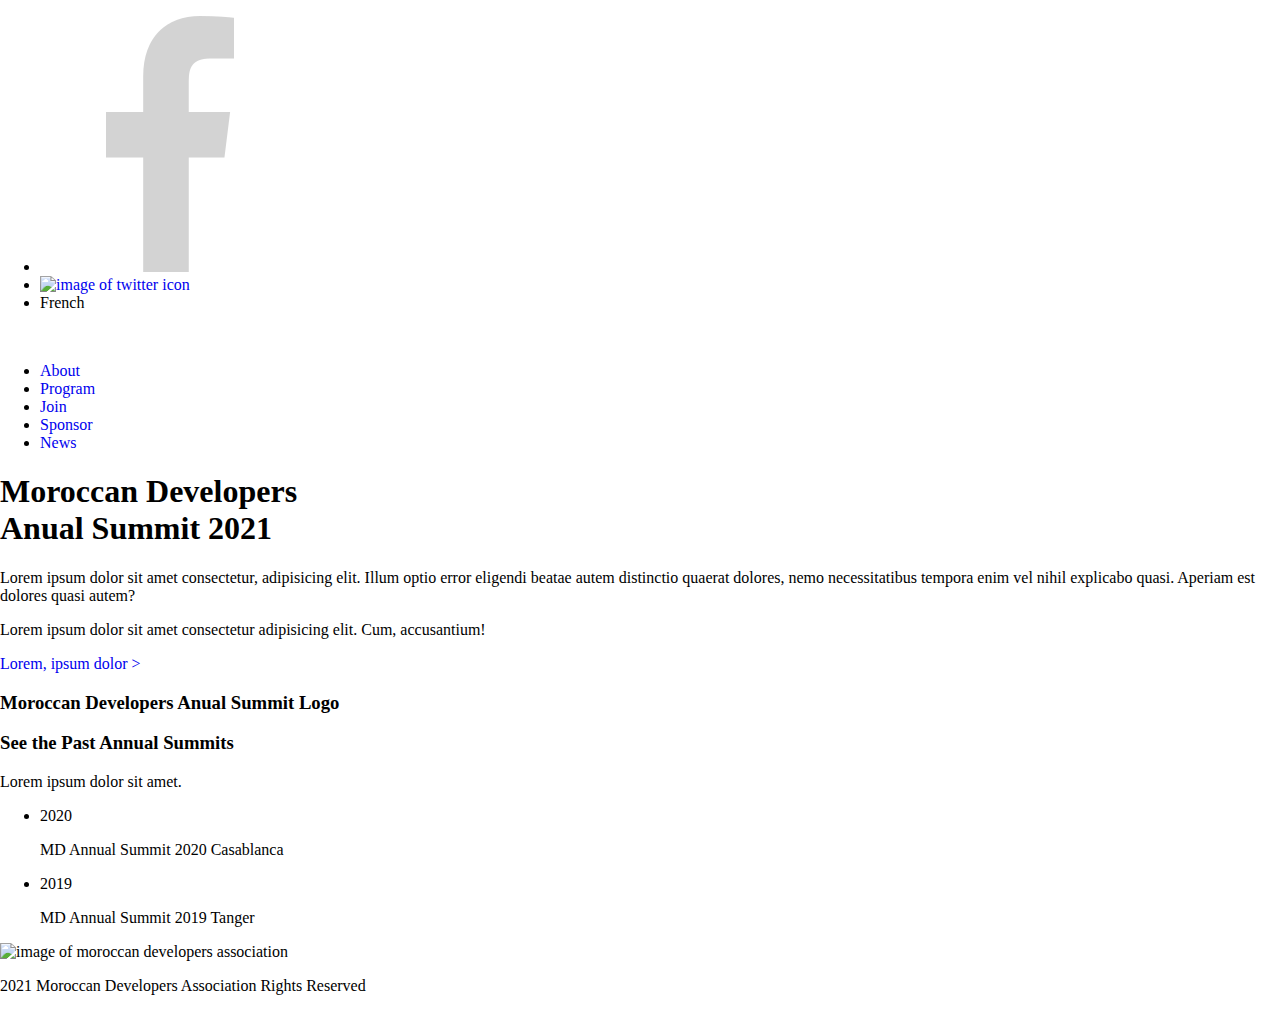
==== about.html @ 0aff1bce "Add html structure on the about page & speakers js to load the speakers" ====
<!DOCTYPE html>
<html lang="en">

<head>
    <meta charset="UTF-8">
    <meta http-equiv="X-UA-Compatible" content="IE=edge">
    <meta name="viewport" content="width=device-width, initial-scale=1.0">
    <link rel="stylesheet" href="./styles/index.css">
    <link rel="stylesheet" href="./styles/menu-btn.css">
    <title>Document</title>
</head>

<body>
    <header>
        <div class="upper-header desktop-version">
            <ul>
                <li><a href="#"><img src="./img/sponsors/facebook.png" alt="image of facebook icon"></a></li>
                <li><a href="#"><img src="./img/sponsors/twitter.png" alt="image of twitter icon"></a></li>
                <li>French</li>
            </ul>
        </div>
        <nav>
            <a class="desktop-version" href="./index.html"><img src="./img/event-logo-gray.png" alt=""></a>
            <div class="menu-btn">
                <div class="menu-burger"></div>
            </div>
            <ul class="desktop-version">
                <li><a href="./about.html">About</a></li>
                <li><a href="#">Program</a></li>
                <li><a href="#">Join</a></li>
                <li><a href="#">Sponsor</a></li>
                <li><a href="#">News</a></li>
            </ul>
        </nav>
    </header>
    <main>
        <h1>
            Moroccan Developers
            <br>
            Anual Summit 2021
        </h1>
        <div class="summary">
            Lorem ipsum dolor sit amet consectetur, adipisicing elit. Illum optio error eligendi beatae autem distinctio
            quaerat dolores, nemo necessitatibus tempora enim vel nihil explicabo quasi. Aperiam est dolores quasi
            autem?
        </div>
        <p>Lorem ipsum dolor sit amet consectetur adipisicing elit. Cum, accusantium!</p>
        <a class="email" href="#">Lorem, ipsum dolor ></a>
    </main>
    <section class="about-logo">
        <h3>Moroccan Developers Anual Summit Logo</h3>
    </section>
    <section class="past-summits">
        <h3>See the Past Annual Summits</h3>
        <p>Lorem ipsum dolor sit amet.</p>
        <ul class="summit">
            <li>
                <p>2020</p>
                <p>MD Annual Summit 2020 Casablanca</p>
            </li>
            <li>
                <p>2019</p>
                <p>MD Annual Summit 2019 Tanger</p>
            </li>
        </ul>
    </section>
    <footer>
        <img src="./img/logo-black.png" alt="image of moroccan developers association">
        <p>2021 Moroccan Developers Association Rights Reserved</p>
    </footer>
    <script src="./dynamic/menu-logo.js"></script>
</body>

</html>
---- styles/index.css ----
body {
  padding: 0;
  margin: 0;
}

.desktop-version {
  display: none;
}

a {
  text-decoration: none;
}

@media screen and (min-width: 768px) {
  .mobile-version {
    display: none;
  }

  .menu-btn {
    display: none;
  }

  .desktop-version {
    display: block;
  }
}
---- styles/menu-btn.css ----
.menu-btn {
  position: relative;
  display: flex;
  justify-content: center;
  align-items: center;
  width: 80px;
  height: 80px;
}

.menu-burger {
  width: 40px;
  height: 4px;
  background: #272a31;
  transition: all 0.5s ease-in-out;
  -webkit-transition: all 0.5s ease-in-out;
  -moz-transition: all 0.5s ease-in-out;
  -ms-transition: all 0.5s ease-in-out;
  -o-transition: all 0.5s ease-in-out;
}

.menu-burger::before,
.menu-burger::after {
  content: '';
  position: absolute;
  width: 40px;
  height: 4px;
  background: #272a31;
  transition: all 0.5s ease-in-out;
  -webkit-transition: all 0.5s ease-in-out;
  -moz-transition: all 0.5s ease-in-out;
  -ms-transition: all 0.5s ease-in-out;
  -o-transition: all 0.5s ease-in-out;
}

.menu-burger::before {
  transform: translateY(-16px);
}

.menu-burger::after {
  transform: translateY(16px);
}

.menu-btn.open-menu .menu-burger {
  transform: translateX(-50px);
  background: transparent;
  -webkit-transform: translateX(-50px);
  -moz-transform: translateX(-50px);
  -ms-transform: translateX(-50px);
  -o-transform: translateX(-50px);
}

.menu-btn.open-menu .menu-burger::before {
  transform: rotate(45deg) translate(40px, -40px);
  -webkit-transform: rotate(45deg) translate(40px, -40px);
  -moz-transform: rotate(45deg) translate(40px, -40px);
  -ms-transform: rotate(45deg) translate(40px, -40px);
  -o-transform: rotate(45deg) translate(40px, -40px);
}

.menu-btn.open-menu .menu-burger::after {
  transform: rotate(-45deg) translate(40px, 40px);
  -webkit-transform: rotate(-45deg) translate(40px, 40px);
  -moz-transform: rotate(-45deg) translate(40px, 40px);
  -ms-transform: rotate(-45deg) translate(40px, 40px);
  -o-transform: rotate(-45deg) translate(40px, 40px);
}

@media screen and (min-width: 768px) {
  .menu-btn {
    display: none;
  }
}
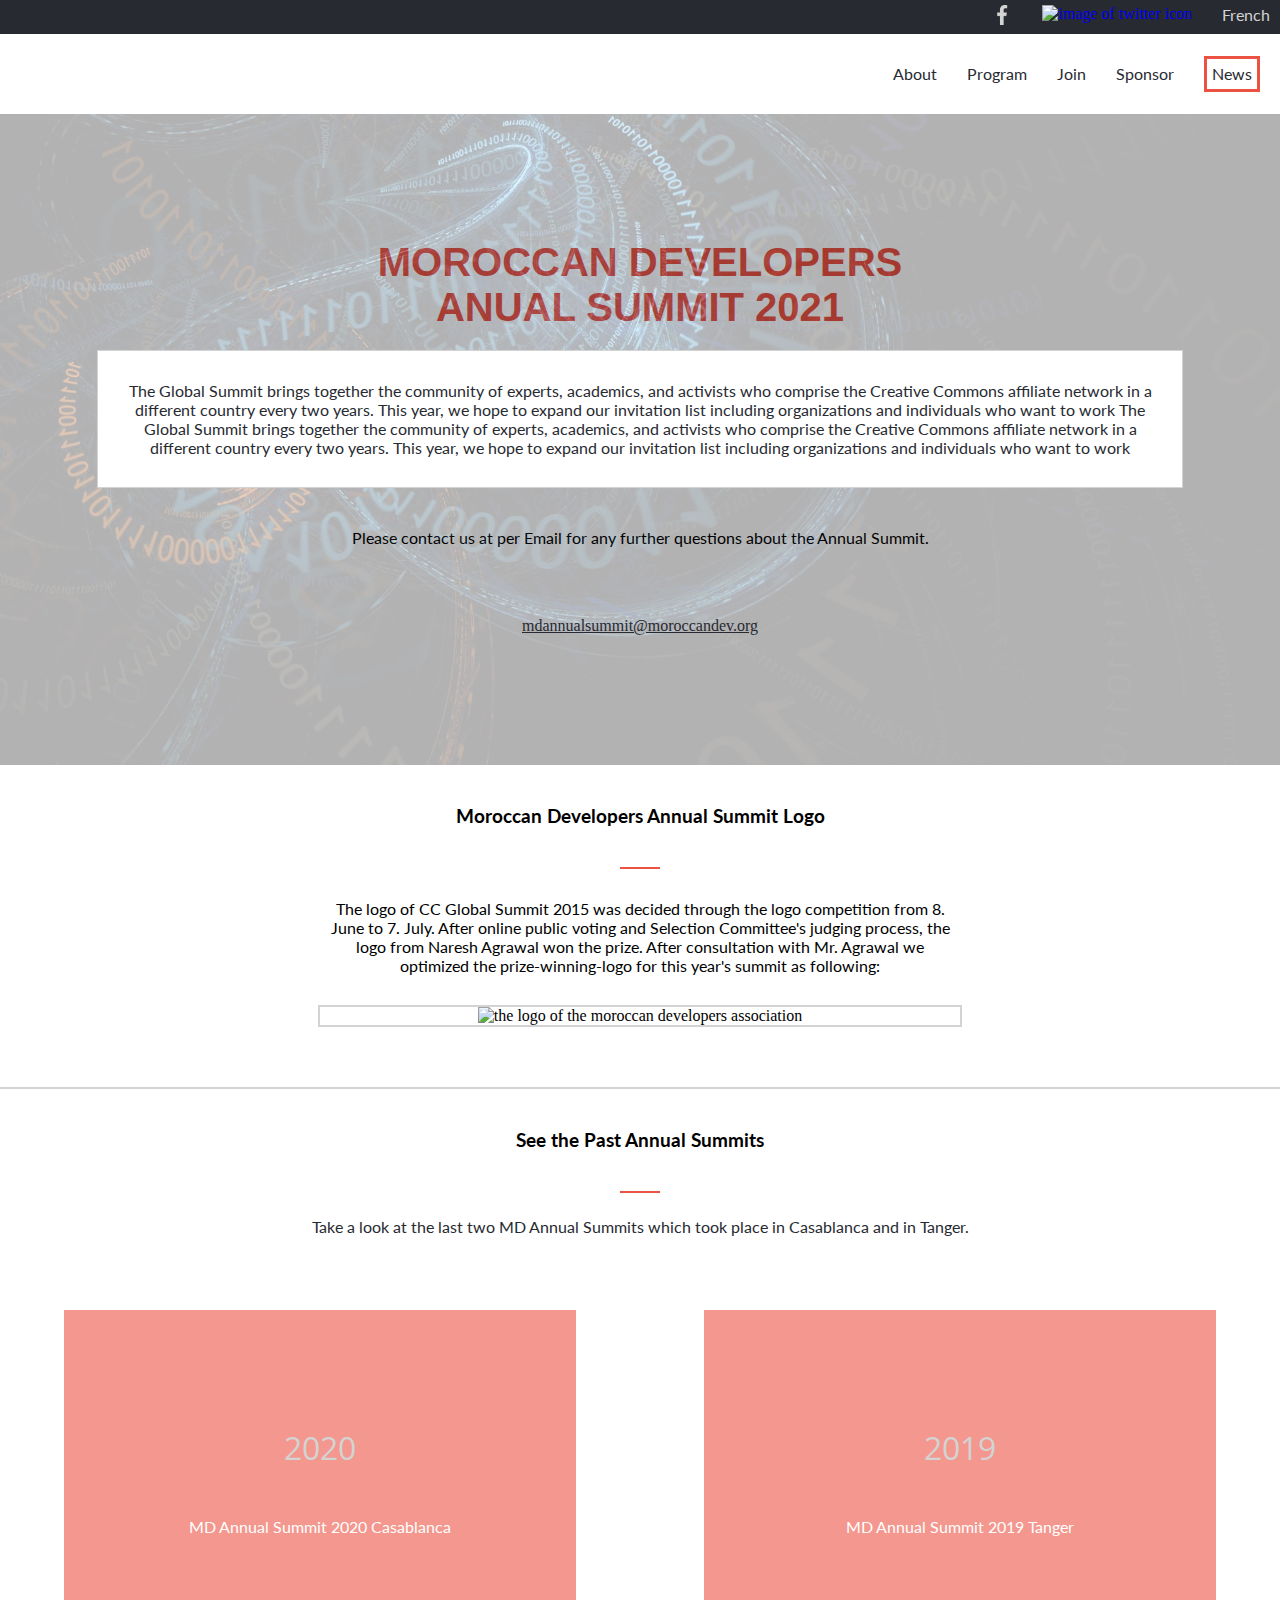
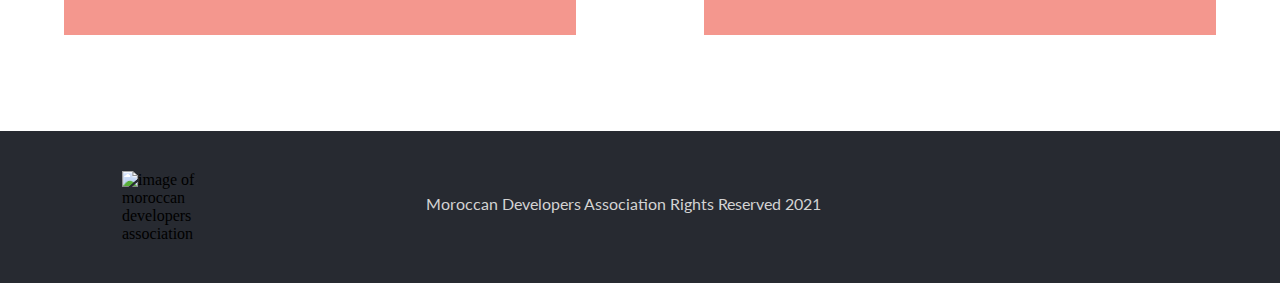
==== commit 0bd0a2a3: "Fix linter errors" ====
--- a/about.html
+++ b/about.html
@@ -5,9 +5,11 @@
     <meta charset="UTF-8">
     <meta http-equiv="X-UA-Compatible" content="IE=edge">
     <meta name="viewport" content="width=device-width, initial-scale=1.0">
+    <script src="https://kit.fontawesome.com/4f02d055e5.js" crossorigin="anonymous"></script>
     <link rel="stylesheet" href="./styles/index.css">
     <link rel="stylesheet" href="./styles/menu-btn.css">
-    <title>Document</title>
+    <link rel="stylesheet" href="./styles/menu.css">
+    <title>About</title>
 </head>
 
 <body>
@@ -16,59 +18,82 @@
             <ul>
                 <li><a href="#"><img src="./img/sponsors/facebook.png" alt="image of facebook icon"></a></li>
                 <li><a href="#"><img src="./img/sponsors/twitter.png" alt="image of twitter icon"></a></li>
-                <li>French</li>
+                <li>
+                    <a class="lang">French</a>
+                </li>
             </ul>
         </div>
-        <nav>
-            <a class="desktop-version" href="./index.html"><img src="./img/event-logo-gray.png" alt=""></a>
+        <nav class="navbar">
+            <a class="desktop-version" href="./index.html"><img class="logo" src="./img/event-logo-gray.png" alt=""></a>
             <div class="menu-btn">
                 <div class="menu-burger"></div>
             </div>
-            <ul class="desktop-version">
+            <ul class="nav-desktop">
                 <li><a href="./about.html">About</a></li>
-                <li><a href="#">Program</a></li>
-                <li><a href="#">Join</a></li>
-                <li><a href="#">Sponsor</a></li>
-                <li><a href="#">News</a></li>
+                <li><a href="./index.html#program">Program</a></li>
+                <li><a href="./index.html#join">Join</a></li>
+                <li><a href="./index.html#partners">Sponsor</a></li>
+                <li class="news"><a
+                        href="https://www.google.com/search?q=moroccan+devs&sxsrf=ALeKk00qTLXiYvb930r_YyecFGexWmMrqQ:1628161579516&source=lnms&tbm=nws&sa=X&ved=2ahUKEwjjyNXE3pnyAhVSqxoKHcecBIkQ_AUoA3oECAEQBQ&biw=1920&bih=968">News</a>
+                </li>
             </ul>
         </nav>
     </header>
-    <main>
+    <main class="about">
         <h1>
             Moroccan Developers
             <br>
             Anual Summit 2021
         </h1>
         <div class="summary">
-            Lorem ipsum dolor sit amet consectetur, adipisicing elit. Illum optio error eligendi beatae autem distinctio
-            quaerat dolores, nemo necessitatibus tempora enim vel nihil explicabo quasi. Aperiam est dolores quasi
-            autem?
+            The Global Summit brings together the community of experts, academics, and activists who comprise the
+            Creative Commons
+            affiliate network in a different country every two years.
+            This year, we hope to expand our invitation list including organizations and individuals who want to work
+            The Global Summit brings together the community of experts, academics, and activists who comprise the
+            Creative Commons
+            affiliate network in a different country every two years.
+            This year, we hope to expand our invitation list including organizations and individuals who want to work
         </div>
-        <p>Lorem ipsum dolor sit amet consectetur adipisicing elit. Cum, accusantium!</p>
-        <a class="email" href="#">Lorem, ipsum dolor ></a>
+        <p>Please contact us at per Email for any further questions about the Annual Summit.</p>
+        <a class="email" href="#">mdannualsummit@moroccandev.org <i class="fas fa-chevron-right"></i></a>
     </main>
     <section class="about-logo">
-        <h3>Moroccan Developers Anual Summit Logo</h3>
+        <h3>Moroccan Developers Annual Summit Logo</h3>
+        <div class="line"></div>
+        <p>The logo of CC Global Summit 2015 was decided through the logo competition from 8. June to 7. July.
+            After online public voting and Selection Committee's judging process, the logo from Naresh Agrawal won the
+            prize.
+            After consultation with Mr. Agrawal we optimized the prize-winning-logo for this year's summit as following:
+        </p>
+        <div class="logo">
+            <img src="./img/event-logo-gray.png" alt="the logo of the moroccan developers association">
+        </div>
+
     </section>
+    <div class="section-line"></div>
     <section class="past-summits">
         <h3>See the Past Annual Summits</h3>
-        <p>Lorem ipsum dolor sit amet.</p>
+        <div class="line"></div>
+        <p class="description">Take a look at the last two MD Annual Summits which took place in Casablanca and in
+            Tanger.</p>
         <ul class="summit">
-            <li>
-                <p>2020</p>
-                <p>MD Annual Summit 2020 Casablanca</p>
+            <li class="summit1">
+                <p class="year">2020</p>
+                <p class="event">MD Annual Summit 2020 Casablanca</p>
             </li>
-            <li>
-                <p>2019</p>
-                <p>MD Annual Summit 2019 Tanger</p>
+            <li class="summit2">
+                <p class="year">2019</p>
+                <p class="event">MD Annual Summit 2019 Tanger</p>
             </li>
         </ul>
     </section>
-    <footer>
-        <img src="./img/logo-black.png" alt="image of moroccan developers association">
-        <p>2021 Moroccan Developers Association Rights Reserved</p>
+    <footer class="footer about">
+        <img src="./img/logo-gray.png" alt="image of moroccan developers association">
+        <p>Moroccan Developers Association Rights Reserved 2021</p>
     </footer>
-    <script src="./dynamic/menu-logo.js"></script>
+    <script src="./dynamic/menu.js"></script>
+
 </body>
 
 </html>--- a/styles/index.css
+++ b/styles/index.css
@@ -1,14 +1,460 @@
+@import url('https://fonts.googleapis.com/css2?family=Lato&family=Open+Sans:wght@800&display=swap');
+
+@font-face {
+  font-family: 'cocogoose';
+  src: url(../fonts/Cocogoose_trial.otf);
+}
+
+:root {
+  --font-lato: 'Lato', sans-serif;
+  --font-open: 'Open Sans', sans-serif;
+  --font-cocogoose: 'Cocogoose', sans-serif;
+  --color-theme: #ec5242;
+  --color-main: #d3d3d3;
+  --color-dark: #272a31;
+}
+
 body {
   padding: 0;
   margin: 0;
 }
 
+p,
+.details {
+  font-family: var(--font-lato);
+}
+
+h3 {
+  font-family: var(--font-lato);
+}
+
+.line {
+  width: 40px;
+  height: 2px;
+  margin: 0 auto;
+  background-color: var(--color-theme);
+}
+
 .desktop-version {
   display: none;
 }
 
+.nav-desktop {
+  display: none;
+}
+
+header {
+  position: absolute;
+  z-index: 1;
+}
+
+header,
+header nav {
+  background-color: transparent;
+}
+
 a {
   text-decoration: none;
+}
+
+main {
+  position: relative;
+  padding-bottom: 100px;
+}
+
+main::before {
+  content: "";
+  display: block;
+  position: absolute;
+  width: 100%;
+  height: 100%;
+  background-image: url("../img/background.jpg");
+  background-repeat: no-repeat;
+  background-size: cover;
+  opacity: 0.3;
+  z-index: 0;
+}
+
+main h1 {
+  text-transform: uppercase;
+  margin: 0 15px 20px;
+  padding-top: 170px;
+  font-family: var(--font-cocogoose);
+  color: var(--color-theme);
+}
+
+main h1 span {
+  font-family: var(--font-lato);
+  font-size: 1.5rem;
+}
+
+.about-logo p {
+  margin: 30px 15px;
+  text-align: center;
+}
+
+.footer-about p {
+  margin: 0;
+}
+
+.footer p {
+  display: inline-block;
+  width: 60%;
+  padding-bottom: 8px;
+}
+
+main.about p {
+  display: block;
+  text-align: center;
+  margin: 40px 15px;
+}
+
+.footer.about {
+  background-color: var(--color-dark);
+  padding-top: 40px;
+}
+
+.program ul li p {
+  width: 70%;
+  margin-left: 20px;
+  margin-right: 5px;
+  color: var(--color-main);
+}
+
+.footer.about p {
+  color: var(--color-main);
+}
+
+.speakers h3 {
+  margin: 40px auto 30px auto;
+  text-align: center;
+  color: var(--color-dark);
+}
+
+main.index .details {
+  display: block;
+  border: solid 2px rgb(235, 224, 224);
+  margin: 0 15px 0;
+  padding: 15px;
+}
+
+main.index .time-location {
+  display: block;
+  font-family: var(--font-cocogoose);
+  color: var(--color-dark);
+  margin: 0 15px 0;
+}
+
+.about-logo h3,
+.past-summits h3 {
+  width: 100%;
+  text-align: center;
+  margin: 40px 0;
+}
+
+.past-summits .summit p {
+  z-index: 1;
+  position: relative;
+}
+
+.partners h3 {
+  padding-top: 40px;
+  text-align: center;
+  color: var(--color-main);
+}
+
+main.index .time-location h3 {
+  display: block;
+  font-size: 1.5rem;
+  margin-bottom: 0;
+}
+
+main.index .time-location p {
+  font-size: 1.2rem;
+  margin-top: 10px;
+}
+
+main.about .summary {
+  position: relative;
+  background-color: rgb(255, 255, 255);
+  border: 1px solid var(--color-main);
+  color: var(--color-dark);
+  font-family: var(--font-lato);
+  margin: 15px;
+  padding: 30px;
+}
+
+.partners a {
+  color: var(--color-main);
+  font-family: var(--font-open);
+  font-size: 2rem;
+}
+
+main.about a {
+  display: block;
+  position: relative;
+  text-decoration: underline;
+  text-align: center;
+  color: var(--color-dark);
+  margin: 30px 15px;
+}
+
+.about-logo .logo {
+  width: 90%;
+  text-align: center;
+  border: 2px solid var(--color-main);
+  margin: 20px auto;
+}
+
+.section-line {
+  background-color: var(--color-main);
+  width: 100%;
+  height: 2px;
+  margin-top: 60px;
+}
+
+.past-summits {
+  padding-bottom: 60px;
+}
+
+.past-summits .description {
+  color: var(--color-dark);
+  margin: 24px 50px;
+}
+
+.past-summits .summit {
+  display: flex;
+  flex-flow: column;
+  margin-top: 30px;
+}
+
+.program ul li {
+  background-color: rgba(226, 226, 214, 0.1);
+  flex-grow: 1;
+  display: flex;
+  min-height: 160px;
+  align-items: center;
+  margin-top: 15px;
+  margin-left: 15px;
+  margin-right: 15px;
+}
+
+.speakers ul li {
+  display: flex;
+  margin-top: 50px;
+  margin-left: 15px;
+  padding-right: 15px;
+  transition: all 0.1s ease-in-out;
+  -webkit-transition: all 0.1s ease-in-out;
+  -moz-transition: all 0.1s ease-in-out;
+  -ms-transition: all 0.1s ease-in-out;
+  -o-transition: all 0.1s ease-in-out;
+}
+
+.partners ul li {
+  margin: 20px 0;
+  transition: all 0.1s ease-in-out;
+}
+
+.past-summits .summit li {
+  display: flex;
+  flex-flow: column;
+  justify-content: center;
+  align-items: center;
+  width: 90%;
+  min-height: 325px;
+  max-height: 500px;
+  margin: 20px auto;
+  position: relative;
+  background-size: cover;
+}
+
+.past-summits .summit .summit1 {
+  background-image: url(../img/summit1.jpg);
+}
+
+.past-summits .summit .summit2 {
+  background-image: url(../img/summit2.jpeg);
+}
+
+.past-summits .summit li::after {
+  content: "";
+  top: 0;
+  left: 0;
+  width: 100%;
+  height: 100%;
+  position: absolute;
+  background-color: var(--color-theme);
+  opacity: 0.6;
+}
+
+.past-summits .summit .year {
+  font-size: 2rem;
+  font-family: var(--font-open);
+  color: var(--color-main);
+}
+
+.past-summits .summit .event {
+  color: white;
+}
+
+ul {
+  padding-left: 0;
+  list-style-type: none;
+}
+
+.program {
+  display: flex;
+  flex-flow: column;
+  width: 100%;
+  height: auto;
+  margin-top: 0;
+  padding-bottom: 30px;
+  background-image: url("../img/pattern.png");
+}
+
+.program .program-title {
+  margin: 40px auto 30px auto;
+  text-align: center;
+  color: white;
+  font-family: var(--font-lato);
+}
+
+.program ul {
+  display: flex;
+  flex-flow: column;
+  padding-left: 0;
+  list-style-type: none;
+}
+
+.program ul li:hover {
+  border: solid 1px var(--color-main);
+  box-sizing: border-box;
+}
+
+.program ul li .icon {
+  width: 2rem;
+  height: 2rem;
+  margin: 20px;
+}
+
+.program h4 {
+  width: 115px;
+  color: var(--color-theme);
+}
+
+.program .button-join {
+  display: inline-block;
+  text-align: center;
+  color: #fff;
+  width: 70%;
+  margin: 40px auto;
+  padding: 30px 20px;
+  background-color: var(--color-theme);
+}
+
+.program .button-join:hover {
+  background-color: var(--color-main);
+  border: 2px solid var(--color-theme);
+  color: var(--color-theme);
+}
+
+.speakers {
+  width: 100%;
+}
+
+.speakers ul {
+  width: 100%;
+}
+
+.speakers ul li:hover {
+  transform: scale(1.1);
+  background-color: #f5eded;
+  -webkit-transform: scale(1.1);
+  -moz-transform: scale(1.1);
+  -ms-transform: scale(1.1);
+  -o-transform: scale(1.1);
+}
+
+.partners img {
+  width: 40px;
+  height: 40px;
+}
+
+.footer img {
+  width: 120px;
+}
+
+.speakers ul li img {
+  max-height: 150px;
+  margin-right: 15px;
+}
+
+.speakers ul li .name {
+  font-family: var(--font-open);
+  margin: 0;
+  padding-top: 5px;
+}
+
+.speakers ul li .field {
+  font-family: var(--font-lato);
+  font-style: italic;
+  color: var(--color-theme);
+  margin: 0;
+  padding-top: 10px;
+}
+
+.speakers ul li .line-s {
+  width: 30px;
+  height: 2px;
+  background-color: var(--color-main);
+  margin: 15px 0;
+}
+
+.speakers ul li .description {
+  font-size: 0.8rem;
+  color: var(--color-dark);
+  margin: 0;
+}
+
+.speakers .more-speakers {
+  cursor: pointer;
+  text-align: center;
+  border: 1px solid var(--color-main);
+  padding: 20px 0;
+  margin: 50px 15px;
+}
+
+.speakers .more-speakers:hover {
+  background-color: var(--color-main);
+}
+
+.speakers .more-speakers i {
+  color: var(--color-theme);
+  margin-left: 15px;
+}
+
+.partners {
+  margin: 80px auto 30px auto;
+  padding-bottom: 40px;
+  text-align: center;
+  background-color: var(--color-dark);
+  font-family: var(--font-lato);
+}
+
+.partners ul li:hover {
+  transform: scale(1.2);
+  -webkit-transform: scale(1.2);
+  -moz-transform: scale(1.2);
+  -ms-transform: scale(1.2);
+  -o-transform: scale(1.2);
+}
+
+.footer {
+  padding: 0 30px 40px 30px;
+  display: flex;
+  align-items: center;
+  justify-content: space-around;
 }
 
 @media screen and (min-width: 768px) {
@@ -16,11 +462,210 @@
     display: none;
   }
 
+  .program .button-join {
+    display: none;
+  }
+
   .menu-btn {
     display: none;
   }
 
+  .more-speakers {
+    display: none;
+  }
+
   .desktop-version {
     display: block;
   }
-}
+
+  header {
+    background-color: white;
+    position: absolute;
+    top: 0;
+    width: 100%;
+    height: auto;
+  }
+
+  .upper-header {
+    width: 100%;
+  }
+
+  .upper-header img {
+    width: 20px;
+    height: 20px;
+  }
+
+  nav ul.nav-desktop {
+    width: 30%;
+    display: flex;
+    flex-flow: row;
+    align-items: center;
+    justify-content: flex-end;
+  }
+
+  .upper-header ul li {
+    margin-left: 30px;
+  }
+
+  .program ul li {
+    width: 20%;
+    flex-flow: column;
+    margin-top: 5px;
+    margin-left: 5px;
+    margin-right: 5px;
+    box-sizing: border-box;
+  }
+
+  nav ul.nav-desktop li {
+    margin-left: 30px;
+  }
+
+  nav ul.nav-desktop li.news {
+    margin-right: 20px;
+    border: 3px solid var(--color-theme);
+    padding: 5px;
+  }
+
+  nav ul.nav-desktop li a {
+    color: var(--color-dark);
+    font-family: var(--font-lato);
+  }
+
+  nav ul.nav-desktop li a:hover {
+    color: var(--color-theme);
+    border-bottom: 1px solid var(--color-theme);
+  }
+
+  .upper-header ul {
+    background-color: var(--color-dark);
+    display: flex;
+    justify-content: flex-end;
+    margin: 0;
+    padding: 5px 10px;
+  }
+
+  .upper-header ul li .lang {
+    cursor: pointer;
+    font-family: var(--font-lato);
+    color: var(--color-main);
+    margin: 0;
+  }
+
+  nav {
+    background-color: var(--color-main);
+    position: relative;
+    display: flex;
+    justify-content: space-between;
+    width: 100%;
+    height: 80px;
+  }
+
+  main {
+    display: flex;
+    flex-flow: column;
+    text-align: center;
+    align-items: center;
+  }
+
+  main h1 {
+    font-size: 2.5rem;
+    padding-top: 240px;
+  }
+
+  main.index .details,
+  main.about .summary {
+    width: 80%;
+    margin: 0 auto 0 auto;
+  }
+
+  nav .logo {
+    height: 100px;
+    margin-left: 20px;
+    transition: all 0.4s ease-in-out;
+    -webkit-transition: all 0.4s ease-in-out;
+    -moz-transition: all 0.4s ease-in-out;
+    -ms-transition: all 0.4s ease-in-out;
+    -o-transition: all 0.4s ease-in-out;
+  }
+
+  .about-logo p,
+  .about-logo .logo {
+    width: 50%;
+    margin-left: auto;
+    margin-right: auto;
+  }
+
+  nav .logo:hover {
+    transform: scale(1.2);
+    -webkit-transform: scale(1.2);
+    -moz-transform: scale(1.2);
+    -ms-transform: scale(1.2);
+    -o-transform: scale(1.2);
+  }
+
+  .program {
+    align-items: center;
+  }
+
+  .program ul {
+    flex-flow: row;
+    justify-content: center;
+    padding-right: 5%;
+    padding-left: 5%;
+  }
+
+  .program ul li p {
+    margin-left: 0;
+    margin-right: 0;
+  }
+
+  .program .see-program {
+    margin: 40px auto;
+    color: var(--color-main);
+    text-transform: uppercase;
+    border-bottom: 1px solid var(--color-main);
+  }
+
+  .program .see-program:hover {
+    color: var(--color-theme);
+    border-color: var(--color-theme);
+  }
+
+  .speakers ul {
+    display: grid;
+    width: 80%;
+    padding: 10px 20px 20px;
+    margin: 40px auto;
+    grid-template-columns: repeat(2, 1fr);
+    grid-template-rows: repeat(3, 1fr);
+  }
+
+  .partners ul {
+    display: flex;
+    justify-content: space-around;
+  }
+
+  .past-summits {
+    display: flex;
+    flex-flow: column;
+  }
+
+  .past-summits .summit {
+    width: 100%;
+    flex-flow: row;
+    justify-content: space-around;
+  }
+
+  .past-summits .description {
+    margin: 24px auto;
+  }
+
+  .past-summits .summit li {
+    height: 100px;
+    width: 40%;
+  }
+
+  .past-summits .summit li:hover {
+    position: static;
+  }
+}
--- a/styles/menu-btn.css
+++ b/styles/menu-btn.css
@@ -9,7 +9,7 @@
 
 .menu-burger {
   width: 40px;
-  height: 4px;
+  height: 6px;
   background: #272a31;
   transition: all 0.5s ease-in-out;
   -webkit-transition: all 0.5s ease-in-out;
@@ -23,7 +23,7 @@
   content: '';
   position: absolute;
   width: 40px;
-  height: 4px;
+  height: 6px;
   background: #272a31;
   transition: all 0.5s ease-in-out;
   -webkit-transition: all 0.5s ease-in-out;
--- a/styles/menu.css
+++ b/styles/menu.css
@@ -0,0 +1,12 @@
+.menu-nav-bar {
+  position: sticky;
+  top: 0;
+  left: 0;
+  background-color: #ec5242;
+  width: 90vw;
+  height: 100vh;
+}
+
+.stop-scroll {
+  overflow: hidden;
+}
